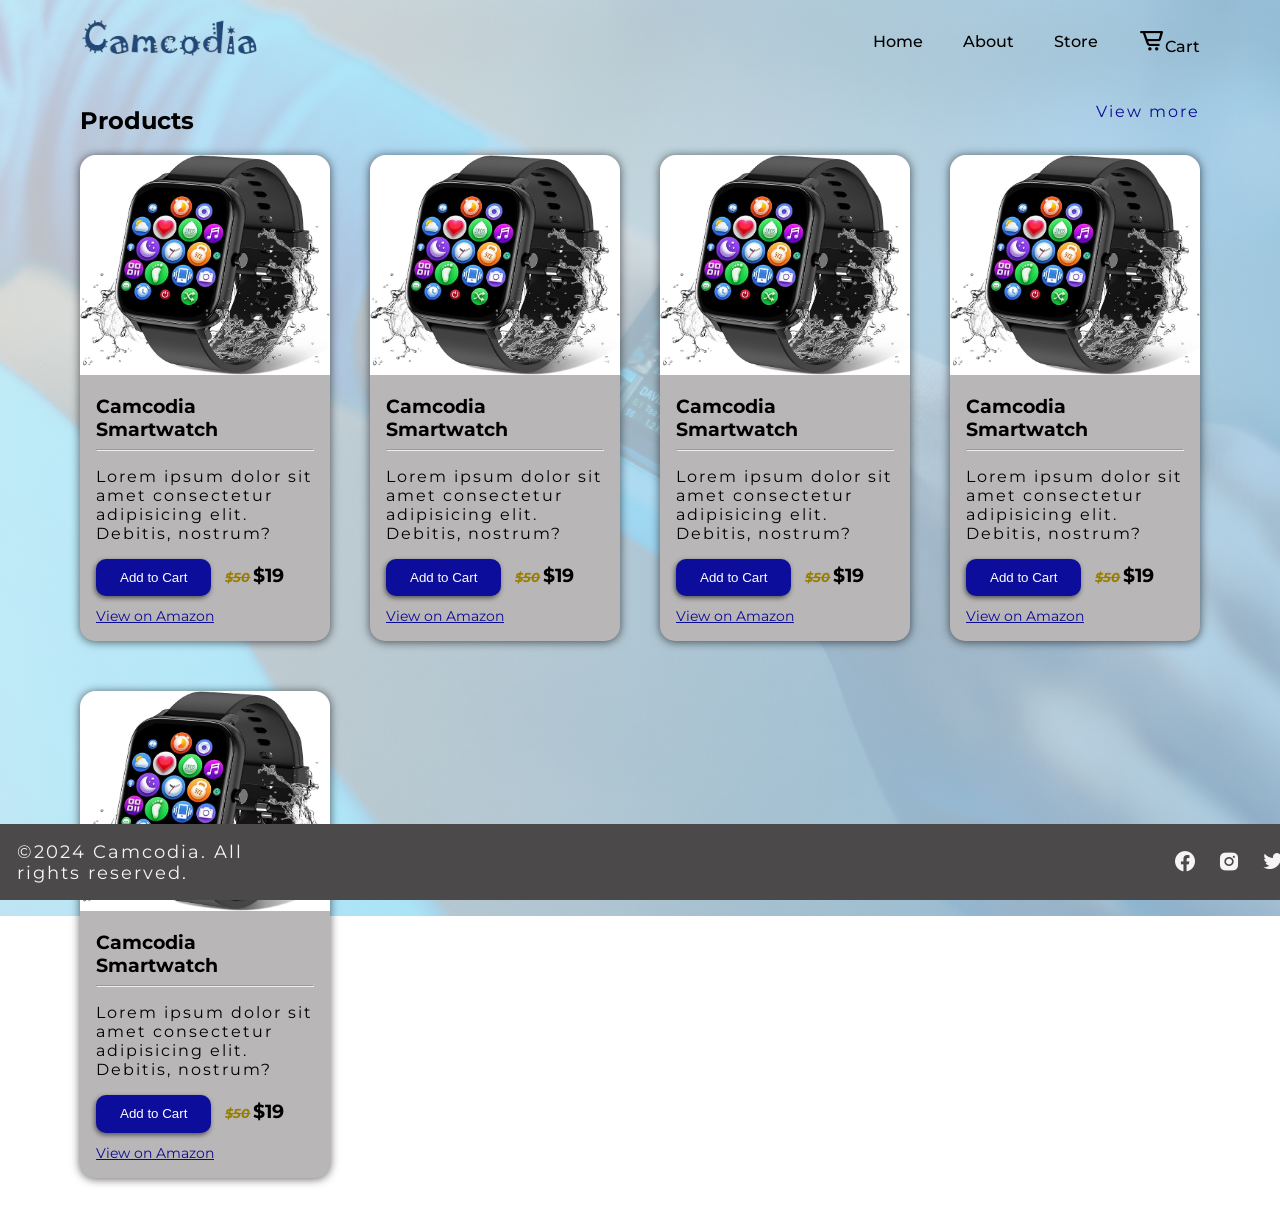
==== store.html @ 8718cf23 "Add files via upload" ====
<!DOCTYPE html>
<html lang="en">
  <head>
    <meta charset="UTF-8" />
    <meta name="viewport" content="width=device-width, initial-scale=1.0" />
    <title>Camcodia | Store</title>
    <link href='https://unpkg.com/boxicons@2.1.4/css/boxicons.min.css' rel='stylesheet'>
    <link rel="stylesheet" href="style.css" />
    <link rel="apple-touch-icon" sizes="180x180" href="images/favicon_io/apple-touch-icon.png">
    <link rel="icon" type="image/png" sizes="32x32" href="images/favicon_io/favicon-32x32.png">
    <link rel="icon" type="image/png" sizes="16x16" href="images/favicon_io/favicon-16x16.png">
    <link rel="manifest" href="images/favicon_io/site.webmanifest">
  </head>
  <body>
    <!--  
      1. Inline css - use style attribute
      2. Internal css - use a style element in the head section
      3. External css - use a seperate css file
    -->

    <!------ The a tags are for navigation       ---------->
    <div class="container">
      <header>
        <a href="index.html">
          <img src="images/camcodia-logo.png" alt="camcodia logo" width="180px" />
        </a>
        <nav>
          <a href="index.html" class="link">Home</a>
          <a href="about.html" class="link">About</a>
          <a href="store.html" class="link">Store</a>
          <a href="#" class="link"><i class='bx bx-cart-alt' ></i>Cart</a>
        </nav>
      </header>
      <!-- hr tags leaves horizontal lines  -->
      <main>
        <div class="product-header">
          <h2>Products</h2>
          <a href="#"><p>View more</p></a>
        </div>
        <div class="products">
          <div class="product-card">
            <img
              class="product-img"
              src="images\smrtwtch.jpg"
              alt="A blue smart watch."
              width="250px" />
            <div class="card-details">
              <h3>Camcodia Smartwatch</h3>
              <hr />
              <p>
                Lorem ipsum dolor sit amet consectetur adipisicing elit. Debitis,
                nostrum?
              </p>
              <button type="button">Add to Cart</button>
              <h3 class="inline"><span class="slash">$50</span>$19</h3><br>
              <a
                href="https://www.amazon.com/TORJALPH-Compatible-Samsung-Waterproof-Bluetooh/dp/B09TR2NNJS?ref_=Oct_d_oup_d_7939901011_2&pd_rd_w=34ZYr&content-id=amzn1.sym.4144dc7b-144c-4bb9-8ad9-0260df7d43f5&pf_rd_p=4144dc7b-144c-4bb9-8ad9-0260df7d43f5&pf_rd_r=F85CPCZA505RYSMWXBNW&pd_rd_wg=Trz16&pd_rd_r=9e9239f2-a894-47f4-996f-c6b5f1b0f0ce&pd_rd_i=B09TR2NNJS&th=1"
                target="_blank" class="amazon"
                >View on Amazon</a
              >
            </div>
          </div>
          <div class="product-card">
            <img
              class="product-img"
              src="images\smrtwtch.jpg"
              alt="A blue smart watch."
              width="250px" />
            <div class="card-details">
              <h3>Camcodia Smartwatch</h3>
              <hr />
              <p>
                Lorem ipsum dolor sit amet consectetur adipisicing elit. Debitis,
                nostrum?
              </p>
              <button type="button">Add to Cart</button>
              <h3 class="inline"><span class="slash">$50</span>$19</h3><br>
              <a
                href="https://www.amazon.com/TORJALPH-Compatible-Samsung-Waterproof-Bluetooh/dp/B09TR2NNJS?ref_=Oct_d_oup_d_7939901011_2&pd_rd_w=34ZYr&content-id=amzn1.sym.4144dc7b-144c-4bb9-8ad9-0260df7d43f5&pf_rd_p=4144dc7b-144c-4bb9-8ad9-0260df7d43f5&pf_rd_r=F85CPCZA505RYSMWXBNW&pd_rd_wg=Trz16&pd_rd_r=9e9239f2-a894-47f4-996f-c6b5f1b0f0ce&pd_rd_i=B09TR2NNJS&th=1"
                target="_blank" class="amazon"
                >View on Amazon</a
              >
            </div>
          </div>
          <div class="product-card">
            <img
              class="product-img"
              src="images\smrtwtch.jpg"
              alt="A blue smart watch."
              width="250px" />
            <div class="card-details">
              <h3>Camcodia Smartwatch</h3>
              <hr />
              <p>
                Lorem ipsum dolor sit amet consectetur adipisicing elit. Debitis,
                nostrum?
              </p>
              <button type="button">Add to Cart</button>
              <h3 class="inline"><span class="slash">$50</span>$19</h3><br>
              <a
                href="https://www.amazon.com/TORJALPH-Compatible-Samsung-Waterproof-Bluetooh/dp/B09TR2NNJS?ref_=Oct_d_oup_d_7939901011_2&pd_rd_w=34ZYr&content-id=amzn1.sym.4144dc7b-144c-4bb9-8ad9-0260df7d43f5&pf_rd_p=4144dc7b-144c-4bb9-8ad9-0260df7d43f5&pf_rd_r=F85CPCZA505RYSMWXBNW&pd_rd_wg=Trz16&pd_rd_r=9e9239f2-a894-47f4-996f-c6b5f1b0f0ce&pd_rd_i=B09TR2NNJS&th=1"
                target="_blank" class="amazon"
                >View on Amazon</a
              >
            </div>
          </div>
          <div class="product-card">
            <img
              class="product-img"
              src="images\smrtwtch.jpg"
              alt="A blue smart watch."
              width="250px" />
            <div class="card-details">
              <h3>Camcodia Smartwatch</h3>
              <hr />
              <p>
                Lorem ipsum dolor sit amet consectetur adipisicing elit. Debitis,
                nostrum?
              </p>
              <button type="button">Add to Cart</button>
              <h3 class="inline"><span class="slash">$50</span>$19</h3><br>
              <a
                href="https://www.amazon.com/TORJALPH-Compatible-Samsung-Waterproof-Bluetooh/dp/B09TR2NNJS?ref_=Oct_d_oup_d_7939901011_2&pd_rd_w=34ZYr&content-id=amzn1.sym.4144dc7b-144c-4bb9-8ad9-0260df7d43f5&pf_rd_p=4144dc7b-144c-4bb9-8ad9-0260df7d43f5&pf_rd_r=F85CPCZA505RYSMWXBNW&pd_rd_wg=Trz16&pd_rd_r=9e9239f2-a894-47f4-996f-c6b5f1b0f0ce&pd_rd_i=B09TR2NNJS&th=1"
                target="_blank" class="amazon"
                >View on Amazon</a
              >
            </div>
          </div>
          <div class="product-card">
            <img
              class="product-img"
              src="images\smrtwtch.jpg"
              alt="A blue smart watch."
              width="250px" />
            <div class="card-details">
              <h3>Camcodia Smartwatch</h3>
              <hr />
              <p>
                Lorem ipsum dolor sit amet consectetur adipisicing elit. Debitis,
                nostrum?
              </p>
              <button type="button">Add to Cart</button>
              <h3 class="inline"><span class="slash">$50</span>$19</h3><br>
              <a
                href="https://www.amazon.com/TORJALPH-Compatible-Samsung-Waterproof-Bluetooh/dp/B09TR2NNJS?ref_=Oct_d_oup_d_7939901011_2&pd_rd_w=34ZYr&content-id=amzn1.sym.4144dc7b-144c-4bb9-8ad9-0260df7d43f5&pf_rd_p=4144dc7b-144c-4bb9-8ad9-0260df7d43f5&pf_rd_r=F85CPCZA505RYSMWXBNW&pd_rd_wg=Trz16&pd_rd_r=9e9239f2-a894-47f4-996f-c6b5f1b0f0ce&pd_rd_i=B09TR2NNJS&th=1"
                target="_blank" class="amazon"
                >View on Amazon</a
              >
            </div>
          </div>
        </div>
      </main>
    </div>
    <footer>
      <p>&copy;2024 Camcodia. All rights reserved.</p>
      <div><i class='bx bxl-facebook-circle'></i><i class='bx bxl-instagram-alt'></i><i class='bx bxl-twitter'></i></div>
    </footer>
  </body>
</html>
---- style.css ----
@import url('https://fonts.googleapis.com/css2?family=Montserrat:ital,wght@0,100..900;1,100..900&display=swap');



body {
    font-family: "Montserrat", serif;
    color: black;
    margin: 0;
    padding: 0;
    box-sizing: border-box;
    background-image: linear-gradient(90deg, rgba(255, 255, 255, 0.75), rgba(164, 214, 249, 0.774)), url("images/bg_pics.jpg");
    background-position: center;
    background-repeat: no-repeat;
    background-size: cover;
    /* filter: blur(2px);
    -webkit-filter: blur(1px); */
}

.container {
    margin: 0 auto;
    padding: 0.5rem 5rem;
    height: 100vh;
}

header {
    display: flex;
    justify-content: space-between;
    margin-top: 10px;
}

nav {
    display: flex;
    column-gap: 40px;
    align-items: center;    
}

a i {
    color: #000000;
    font-size: 1.7em;
}

p {
    font-size: 1.1em;
    /* font-weight: bold; */
    /* font-style: italic; */
    /* text-decoration: underline; */
    letter-spacing: 2px;
    /* word-spacing: 10px; */
}

a {
    text-decoration: none;
}


.link {
    color: #000000;
    font-weight: 500;
    transition: 0.3s;
}

.link:hover,
.link:hover i {
    color: #987f01;
}

span {
   color: #987f01;
}

.product-img {
    /* border: 5px solid #000; */
    border-radius: 1rem 1rem 0 0;
    height: 220px;

}

.about-main {
    display: flex;
    padding: 3.7rem 6rem;
}

.about-mission {
    margin-right: 250px;
    text-align: justify;
    animation: fadeIn 0.8s ease-in-out;
}

.cta {
    margin: 70px auto;
    font-size: 1.5em;
    background-color: rgba(228, 231, 238, 0.516);
    padding: 4rem;
    border-radius: 0 50% 0 50%;
    outline: 10px dotted rgba(75, 75, 75, 0.491);
    width: 70%;
    text-align: center;
    box-shadow: 0 0 20px #000;
    animation: fadeIn 0.8s ease-out;
}

.cta-btn {
    background-color: #2e2e5b;
    color: whitesmoke;
    padding: 0.8rem 2rem;
    border-radius: 15px;
    transition: background-color 0.4s ease-in-out;
}

.cta-btn:hover {
    background-color: #987f01;

}

.about-main video {
    outline: 7px dotted #3333337f;
    border-radius: 10px;
    transition: fadeUp 0.5s ease-in-out;
    animation: fadeUp 0.8s ease;
    box-shadow: -3px 5px 10px rgba(0, 0, 0, 0.5);
}

.product-header {
    display: flex;
    justify-content: space-between;
    margin-top: 20px;
}

.product-header a p {
    font-size: 1em;
    color: #0b0b93;
    transition: 0.3s;
}

.product-header a p:hover {
    color: #987f01;
}

.products {
    display: flex;
    justify-content: space-between;
    flex-wrap: wrap;
    align-items: center;
}

.product-card {
    width: 250px;
    background-color: #b8b6b6;
    border-radius: 15px;
    margin: 0 0 50px 0;
    margin-bottom: 50px;
    box-shadow: 0px 1px 10px #0000009e;
    transition: transform 0.8s ease;
}

.product-card:hover {
    /* transform: translate(0px,-20px); */
    transform: scale(1.04,1.04);
}

.card-details {
    padding: 1rem;
}

.card-details h3 {
    margin: 0 0;
}

.card-details p {
    font-size: 1em;
}

button {
    padding: 0.7rem 1.5rem 0.7rem 1.5rem;
    border-radius: 10px;
    background-color: rgb(13, 13, 156);
    border: none;
    color: white;
    margin-bottom: 10px;
    box-shadow: -1px 2px 5px #0000008d;
    transition: 0.3s;
    cursor: pointer;
}

button:hover {
    background-color: #987f01;
}

.inline {
    display: inline;
}

.slash {
    text-decoration: line-through;
    font-size: 0.7em;
    font-style: italic;
    margin-right: 3px;
    margin-left: 10px;
}

.amazon {
    font-size: 0.9em;
    color: #0b0b93;
    text-decoration: underline;
}

.partners {
    text-align: center;
    word-spacing: 100px;
}

.partners h2 {
    font-size: 2em;
    color: #605a5a;
    border-bottom: 2px solid rgba(42, 40, 40, 0.468);
    padding-bottom: 1rem;
}

.partners p {
    animation: fadeDown 1s ease-in-out;
}

.partners p i {
    font-size: 2em;
    color: rgba(56, 54, 54, 0.601);
    text-shadow: -1.5px 1.5px 3px #987f0157;
}

footer {
    /* margin-top: 330px; */
    background-color: #4b4949;
    color: whitesmoke;
    padding: 5px;
    /* text-align: center; */
    position: fixed;
    bottom: 0;
    width: 100%;
    display: flex;
    justify-content: space-around;
    align-items: center;
    column-gap: 900px;
}

footer p {
    margin: 12px;
}

footer div {
    font-size: 1.5em;
    display: flex;
    column-gap: 20px;
}




/* 
RGB - Red, Green, Blue
RGB(255, 0, 0)
#00FF00
*/

/* 
style all links with the following properties:
- color: 999
- remove every text decoration
*/


@keyframes fadeUp{
    from{
      opacity:0.1;
      transform: translateY(-70px);
    }
    to{
      opacity: 1;
      transform: translateY(0px);
    }
}

@keyframes fadeIn{
    from{
      opacity:0;
      transform: translateX(-100px);
    }
    to{
      opacity: 1;
      transform: translateX(0px);
    }
}

@keyframes fadeDown {
    from{
        opacity: 0;
        transform: translateY(40px);
    }
    to{
        opacity: 1;
        transform: translateY(0px);
    }
}
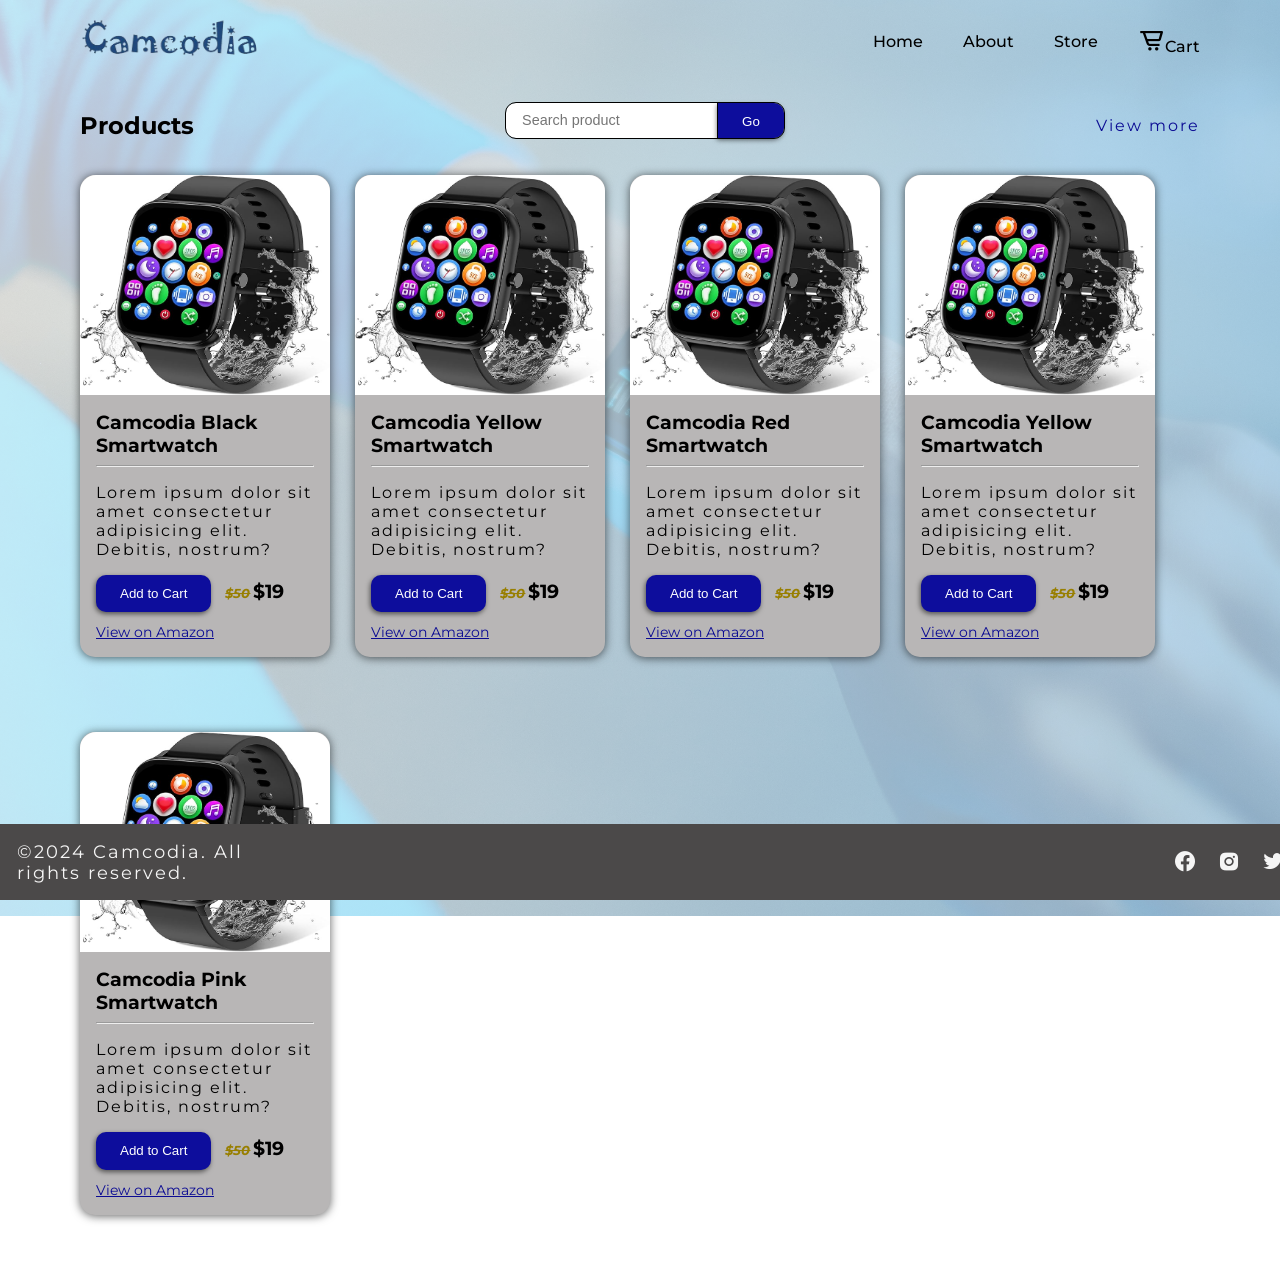
==== commit 4056d590: "Add files via upload" ====
--- a/store.html
+++ b/store.html
@@ -35,9 +35,14 @@
       <main>
         <div class="product-header">
           <h2>Products</h2>
+          <div>
+            <input type="search" id="search-input" placeholder="Search product">
+            <button id="search-btn">Go</button>
+          </div>
           <a href="#"><p>View more</p></a>
         </div>
         <div class="products">
+          <div id="no-results-message">No products found.</div>
           <div class="product-card">
             <img
               class="product-img"
@@ -45,7 +50,7 @@
               alt="A blue smart watch."
               width="250px" />
             <div class="card-details">
-              <h3>Camcodia Smartwatch</h3>
+              <h3>Camcodia Black Smartwatch</h3>
               <hr />
               <p>
                 Lorem ipsum dolor sit amet consectetur adipisicing elit. Debitis,
@@ -67,7 +72,7 @@
               alt="A blue smart watch."
               width="250px" />
             <div class="card-details">
-              <h3>Camcodia Smartwatch</h3>
+              <h3>Camcodia Yellow Smartwatch</h3>
               <hr />
               <p>
                 Lorem ipsum dolor sit amet consectetur adipisicing elit. Debitis,
@@ -89,7 +94,7 @@
               alt="A blue smart watch."
               width="250px" />
             <div class="card-details">
-              <h3>Camcodia Smartwatch</h3>
+              <h3>Camcodia Red Smartwatch</h3>
               <hr />
               <p>
                 Lorem ipsum dolor sit amet consectetur adipisicing elit. Debitis,
@@ -111,7 +116,7 @@
               alt="A blue smart watch."
               width="250px" />
             <div class="card-details">
-              <h3>Camcodia Smartwatch</h3>
+              <h3>Camcodia Yellow Smartwatch</h3>
               <hr />
               <p>
                 Lorem ipsum dolor sit amet consectetur adipisicing elit. Debitis,
@@ -133,7 +138,7 @@
               alt="A blue smart watch."
               width="250px" />
             <div class="card-details">
-              <h3>Camcodia Smartwatch</h3>
+              <h3>Camcodia Pink Smartwatch</h3>
               <hr />
               <p>
                 Lorem ipsum dolor sit amet consectetur adipisicing elit. Debitis,
@@ -155,5 +160,7 @@
       <p>&copy;2024 Camcodia. All rights reserved.</p>
       <div><i class='bx bxl-facebook-circle'></i><i class='bx bxl-instagram-alt'></i><i class='bx bxl-twitter'></i></div>
     </footer>
+
+    <script src="search.js"></script>
   </body>
 </html>
--- a/style.css
+++ b/style.css
@@ -123,7 +123,29 @@
 .product-header {
     display: flex;
     justify-content: space-between;
-    margin-top: 20px;
+    margin-top: 25px;
+    align-items: center;
+}
+
+.product-header div {
+    display: flex;
+    column-gap: 0px;
+
+}
+
+#search-input {
+    height: 35px;
+    padding: 1rem;
+    border: none;
+    border-radius: 10px 0 0 10px;
+    outline: 1px solid #000;
+    font-size: 0.9em;
+}
+
+#search-btn {
+    border-radius: 0 10px 10px 0;
+    height: 35px;
+    outline: 1px solid #000;
 }
 
 .product-header a p {
@@ -138,12 +160,26 @@
 
 .products {
     display: flex;
-    justify-content: space-between;
+    justify-content: flex-start;
     flex-wrap: wrap;
+    gap: 25px;
     align-items: center;
+    margin-top: 15px;
+}
+
+#no-results-message {
+    display: none;
+    text-align: center;
+    width: 100%;
+    font-size: 1.2em;
+    margin-top: 20px;
+    font-style: italic;
 }
 
 .product-card {
+    display: flex;
+    flex-direction: column;
+    justify-content: center;
     width: 250px;
     background-color: #b8b6b6;
     border-radius: 15px;
@@ -151,6 +187,7 @@
     margin-bottom: 50px;
     box-shadow: 0px 1px 10px #0000009e;
     transition: transform 0.8s ease;
+    align-self: stretch;
 }
 
 .product-card:hover {
